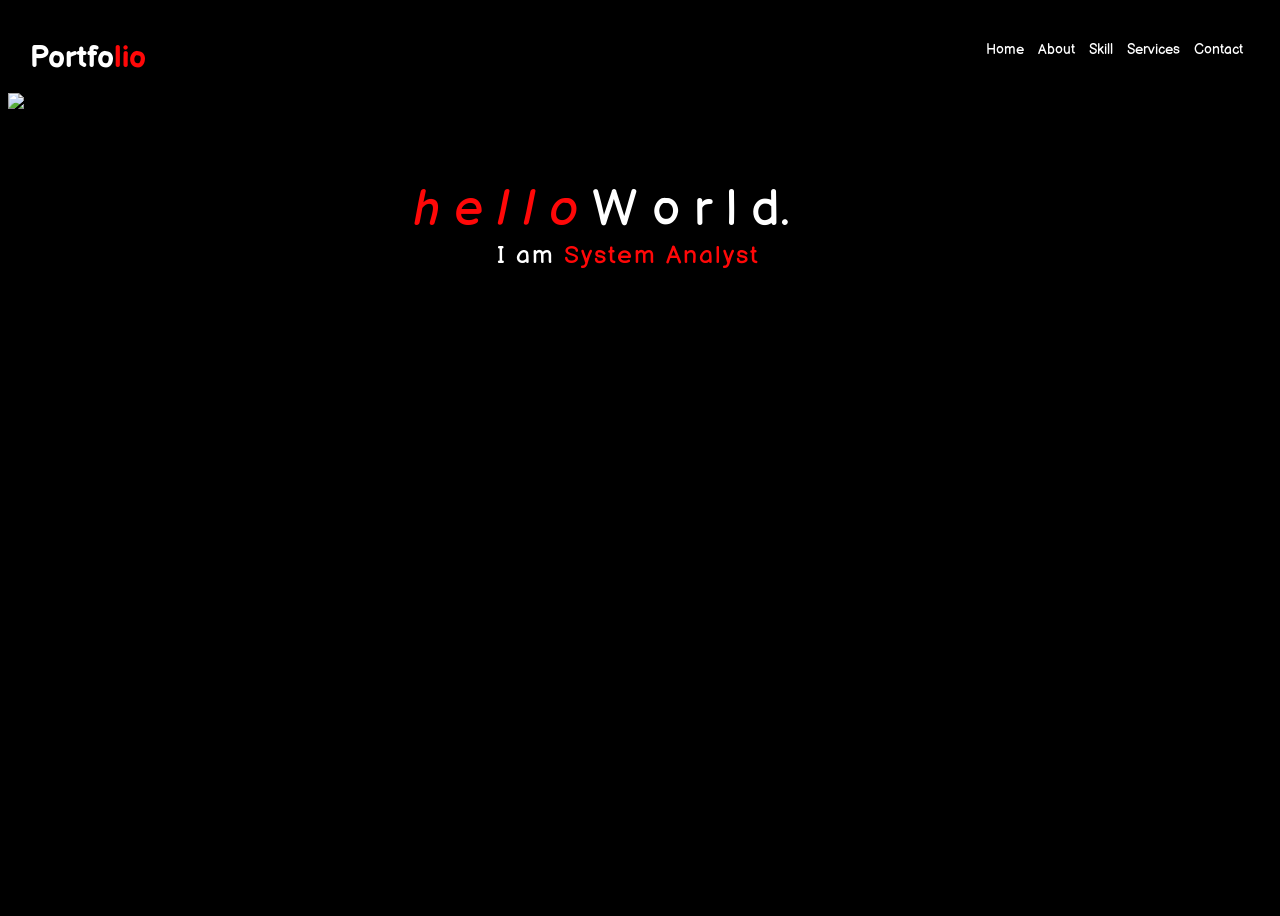
==== index.html @ ea4201d2 "Update portfolio homepage" ====
<!DOCTYPE html>
<html lang="en">
  <head>
    <meta charset="UTF-8" />
    <meta http-equiv="X-UA-Compatible" content="IE=edge" />
    <meta name="viewport" content="width=device-width, initial-scale=1.0" />
    <link rel="preconnect" href="https://fonts.googleapis.com" />
    <link rel="preconnect" href="https://fonts.gstatic.com" crossorigin />
    <link
      href="https://fonts.googleapis.com/css2?family=Balsamiq+Sans&display=swap"
      rel="stylesheet"
    />
    <link rel="preconnect" href="https://fonts.googleapis.com" />
    <link rel="preconnect" href="https://fonts.gstatic.com" crossorigin />
    <link
      href="https://fonts.googleapis.com/css2?family=Balsamiq+Sans&family=Poppins:wght@800&display=swap"
      rel="stylesheet"
    />
    <link rel="preconnect" href="https://fonts.googleapis.com" />
    <link rel="preconnect" href="https://fonts.gstatic.com" crossorigin />
    <link
      href="https://fonts.googleapis.com/css2?family=Balsamiq+Sans&family=Dosis:wght@600&family=Nunito:ital@1&display=swap"
      rel="stylesheet"
    />
    <title>MDWADUD</title>
    <link rel="stylesheet" href="style.css" />
  </head>

  <body>
    <img class="background" src="images/banner.jpg" alt="laptop" />
    
    <p class="hello">h e l l o <span class="world"> W o r l d<span id="loadingDots">.</span></span></p>
    
    <p class="role">
      <span>I am </span><span id="roleText">System Analyst</span>
    </p>
    
    <h1 class="portfolio">Portfo<span class="lio">lio</span></h1>
    <div class="options">
      <ul class="navi">
        <li class="lil">Contact</li>
        <li class="lil">Services</li>
        <li class="lil">Skill</li>
        <li class="lil">About</li>
        <li class="lil">Home</li>
      </ul>
    </div>

    <script src="script.js"></script>
  
  </body>
</html>
---- style.css ----
/* header text */

/* portfolio text */
.portfolio {
    color: rgb(255, 255, 255);
    top: 20px;
    position: absolute;
    left: 30px;
    font-size: 30px;
    font-family: "Balsamiq Sans", cursive;
}

/* lio text and span */
.lio {
    color: #ff0808;
    font-family: "Balsamiq Sans", cursive;
}

/* background */
body {
    background-color: rgb(0, 0, 0);
}

.background {
    position: relative;
    width: 100%;
    top: 85px;
    height: auto;
}

/* Navigation bar */
.options {
    color: white;
    text-align: center;
    position: fixed;
    top: 0;
    width: 97%;
}

.navi {
    overflow: hidden;
    list-style-type: none;
    position: relative;
    right: 0px;
    top: 20px;
}

.lil {
    color: white;
    text-align: center;
    padding: 5px 7px;
    float: right;
    display: block;
    font-size: 14px;
    font-family: "Balsamiq Sans", cursive;
}

/* Name tag */
.hello {
    position: absolute;
    top: 180px;
    left: 0;
    width: 100%;
    margin: 0;
    text-align: center;
    font-size: 50px;
    font-style: italic;
    color: #ff0808;
    font-family: "Balsamiq Sans", cursive;
    z-index: 2;

    animation: cloudReveal 3s ease-out 2;
}

.world {
    color: white;
    font-style: normal;
}

@keyframes cloudReveal {
    0% {
        opacity: 0;
        filter: blur(15px);
        transform: scale(1.1);
    }

    100% {
        opacity: 1;
        filter: blur(0);
        transform: scale(1);
    }
}

body {
    align-items: center;
    min-height: 100vh;
}
.role {
    position: absolute;
    top: 215px;
    left: 0;
    width: 100%;
    text-align: center;
    color: #ff0808;
    font-family: "Balsamiq Sans", cursive;
    font-size: 25px;
    letter-spacing: 2px;
    z-index: 2;
}

.role span:first-child {
    color: white;
}
#roleText {
    display: inline-block;
    width: 220px;
    text-align: left;
    white-space: nowrap;
}

#loadingDots {
    display: inline-block;
    width: 3ch;
    text-align: left;
}
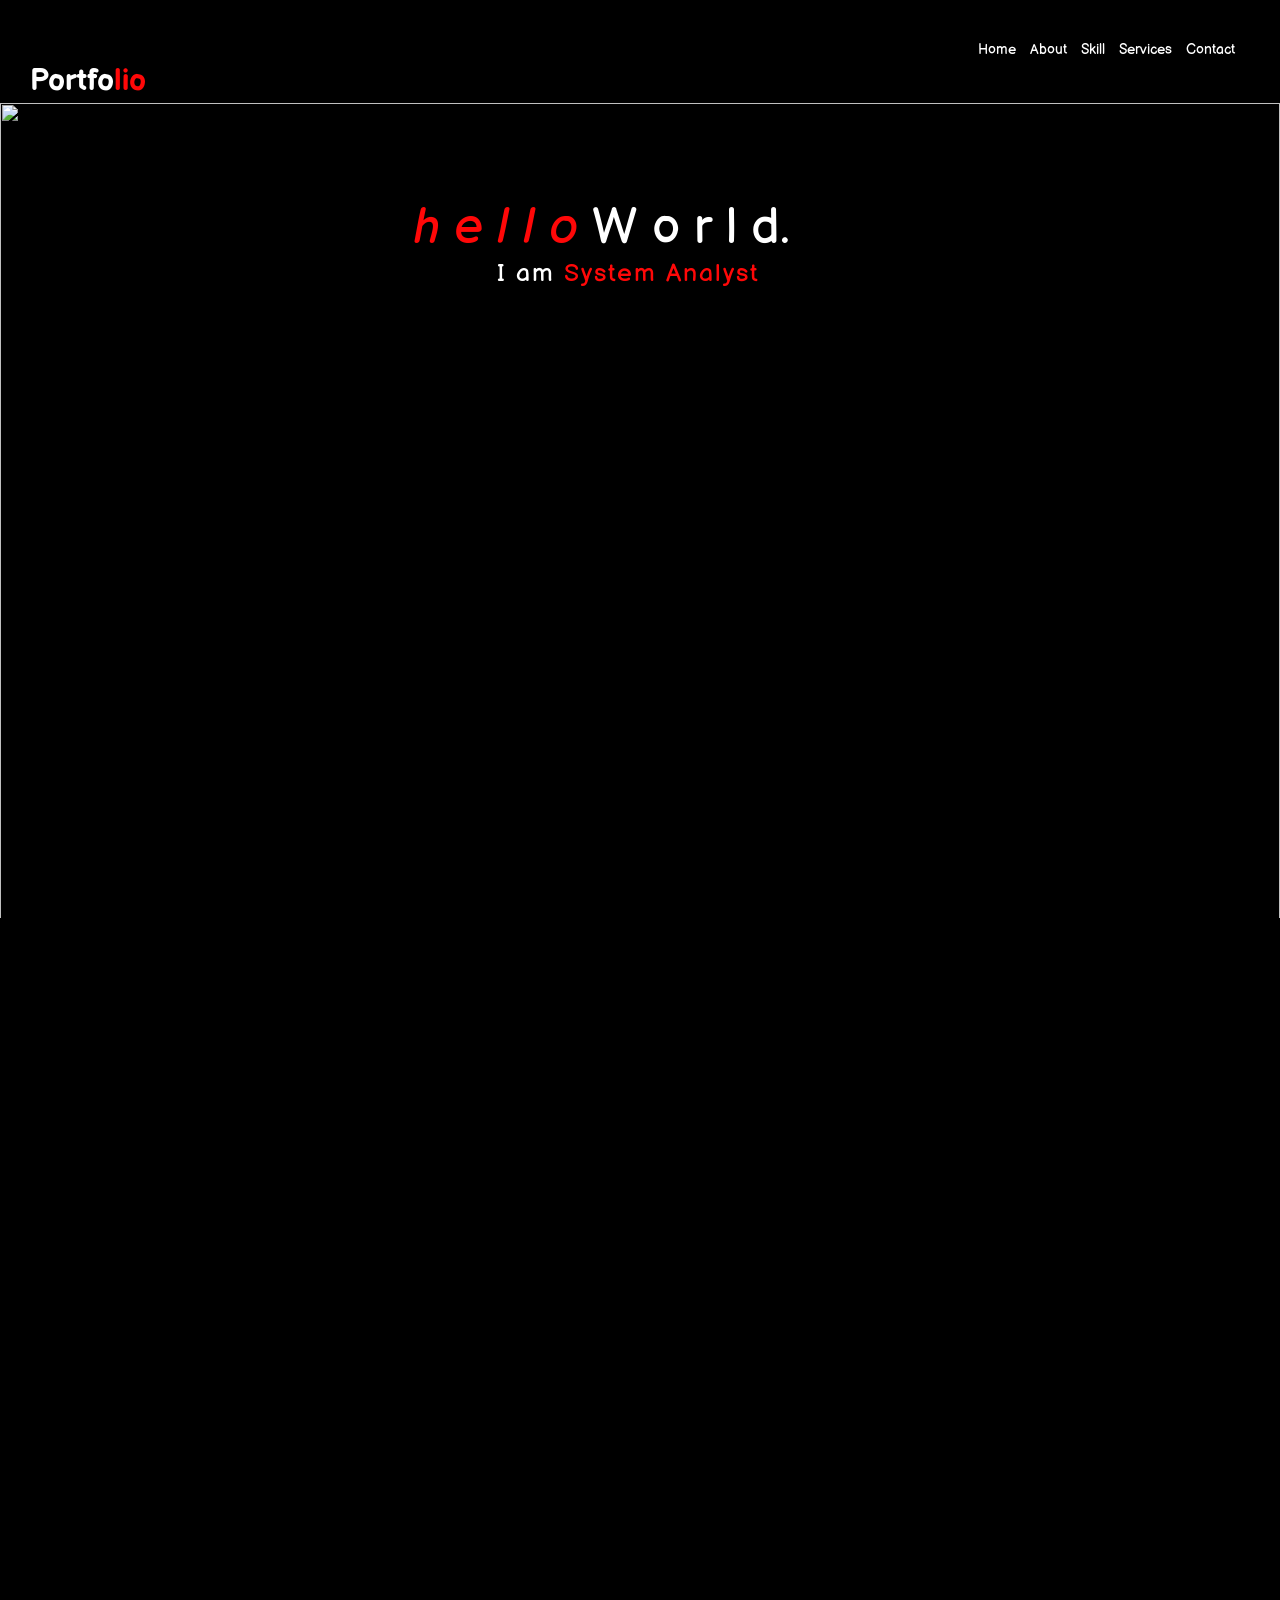
==== commit 5d6d3ebe: "Update portfolio pages and styling" ====
--- a/index.html
+++ b/index.html
@@ -1,52 +1,198 @@
+```html
 <!DOCTYPE html>
 <html lang="en">
   <head>
     <meta charset="UTF-8" />
     <meta http-equiv="X-UA-Compatible" content="IE=edge" />
     <meta name="viewport" content="width=device-width, initial-scale=1.0" />
+
     <link rel="preconnect" href="https://fonts.googleapis.com" />
     <link rel="preconnect" href="https://fonts.gstatic.com" crossorigin />
+
     <link
       href="https://fonts.googleapis.com/css2?family=Balsamiq+Sans&display=swap"
       rel="stylesheet"
     />
-    <link rel="preconnect" href="https://fonts.googleapis.com" />
-    <link rel="preconnect" href="https://fonts.gstatic.com" crossorigin />
+
     <link
       href="https://fonts.googleapis.com/css2?family=Balsamiq+Sans&family=Poppins:wght@800&display=swap"
       rel="stylesheet"
     />
-    <link rel="preconnect" href="https://fonts.googleapis.com" />
-    <link rel="preconnect" href="https://fonts.gstatic.com" crossorigin />
+
     <link
       href="https://fonts.googleapis.com/css2?family=Balsamiq+Sans&family=Dosis:wght@600&family=Nunito:ital@1&display=swap"
       rel="stylesheet"
     />
+
     <title>MDWADUD</title>
+
     <link rel="stylesheet" href="style.css" />
   </head>
 
   <body>
-    <img class="background" src="images/banner.jpg" alt="laptop" />
-    
-    <p class="hello">h e l l o <span class="world"> W o r l d<span id="loadingDots">.</span></span></p>
-    
-    <p class="role">
-      <span>I am </span><span id="roleText">System Analyst</span>
-    </p>
-    
-    <h1 class="portfolio">Portfo<span class="lio">lio</span></h1>
-    <div class="options">
-      <ul class="navi">
-        <li class="lil">Contact</li>
-        <li class="lil">Services</li>
-        <li class="lil">Skill</li>
-        <li class="lil">About</li>
-        <li class="lil">Home</li>
-      </ul>
-    </div>
+
+    <!-- ========================= -->
+    <!-- PAGE 1: HOME / HERO -->
+    <!-- ========================= -->
+
+    <section class="home-section">
+
+      <img
+        class="background"
+        src="images/banner.jpg"
+        alt="laptop"
+      />
+
+      <p class="hello">
+        h e l l o
+        <span class="world">
+          W o r l d<span id="loadingDots">.</span>
+        </span>
+      </p>
+
+      <p class="role">
+        <span>I am </span>
+        <span id="roleText">System Analyst</span>
+      </p>
+
+      <h1 class="portfolio">
+        Portfo<span class="lio">lio</span>
+      </h1>
+
+      <div class="options">
+
+        <button
+          class="menu-button"
+          onclick="toggleMenu()"
+        >
+          ☰
+        </button>
+
+        <ul class="navi" id="mobileMenu">
+          <li class="lil">Contact</li>
+          <li class="lil">Services</li>
+          <li class="lil">Skill</li>
+          <li class="lil">About</li>
+          <li class="lil">Home</li>
+        </ul>
+
+      </div>
+
+    </section>
+
+
+    <!-- ========================= -->
+    <!-- PAGE 2: SERVICES + CONTACT -->
+    <!-- ========================= -->
+
+    <section class="services-profile-section">
+
+      <!-- LEFT: SERVICES -->
+
+      <div class="services reveal">
+
+        <h2>Services</h2>
+
+        <div class="service-item">
+          <h3>System Analysis</h3>
+          <p>
+            System analysis, troubleshooting, and enterprise IT solutions.
+          </p>
+        </div>
+
+        <div class="service-item">
+          <h3>Software Development</h3>
+          <p>
+            Python, Java, C#, APIs, and web application development.
+          </p>
+        </div>
+
+        <div class="service-item">
+          <h3>IAM & Security</h3>
+          <p>
+            Identity, access management, authentication, and security solutions.
+          </p>
+        </div>
+
+        <div class="service-item">
+          <h3>Cloud & DevOps</h3>
+          <p>
+            AWS, Azure, Git, CI/CD, automation, and cloud technologies.
+          </p>
+        </div>
+
+      </div>
+
+
+      <!-- RIGHT: PHOTO + CONTACT -->
+
+      <div class="profile-container">
+
+        <div class="profile-image reveal">
+          <img
+            src="images/Shiplu-pic.jpg"
+            alt="Shiplu"
+          />
+        </div>
+
+        <div class="contact-card reveal">
+
+          <h2>Contact</h2>
+
+          <p>
+            <strong>Email</strong><br />
+            <a href="mailto:wadud.cuny@gmail.com">
+              wadud.cuny@gmail.com
+            </a>
+          </p>
+
+          <a
+            class="text-button"
+            href="sms:716-381-7421"
+          >
+            💬 Text Me
+          </a>
+
+          <p>
+            <strong>Work Authorization</strong><br />
+            U.S. Citizen
+          </p>
+
+          <p>
+            <strong>Location</strong><br />
+            Buffalo, NY
+          </p>
+
+          <div class="social-links">
+
+            <a
+              href="https://www.linkedin.com/in/mdwadud"
+              target="_blank"
+              rel="noopener noreferrer"
+            >
+              LinkedIn
+            </a>
+
+            <a
+              href="https://github.com/mdwadud"
+              target="_blank"
+              rel="noopener noreferrer"
+            >
+              GitHub
+            </a>
+
+          </div>
+
+        </div>
+
+      </div>
+
+    </section>
+
+
+    <!-- JavaScript -->
 
     <script src="script.js"></script>
-  
+
   </body>
 </html>
--- a/style.css
+++ b/style.css
@@ -1,6 +1,24 @@
-/* header text */
-
-/* portfolio text */
+
+html {
+    scroll-behavior: smooth;
+}
+
+
+/* =========================
+   GENERAL
+========================= */
+
+body {
+    background-color: rgb(0, 0, 0);
+    min-height: 100vh;
+    margin: 0;
+}
+
+
+/* =========================
+   PORTFOLIO TEXT
+========================= */
+
 .portfolio {
     color: rgb(255, 255, 255);
     top: 20px;
@@ -10,16 +28,15 @@
     font-family: "Balsamiq Sans", cursive;
 }
 
-/* lio text and span */
 .lio {
     color: #ff0808;
     font-family: "Balsamiq Sans", cursive;
 }
 
-/* background */
-body {
-    background-color: rgb(0, 0, 0);
-}
+
+/* =========================
+   BACKGROUND
+========================= */
 
 .background {
     position: relative;
@@ -28,20 +45,25 @@
     height: auto;
 }
 
-/* Navigation bar */
+
+/* =========================
+   NAVIGATION BAR
+========================= */
+
 .options {
     color: white;
     text-align: center;
     position: fixed;
     top: 0;
     width: 97%;
+    z-index: 10;
 }
 
 .navi {
     overflow: hidden;
     list-style-type: none;
     position: relative;
-    right: 0px;
+    right: 0;
     top: 20px;
 }
 
@@ -55,7 +77,11 @@
     font-family: "Balsamiq Sans", cursive;
 }
 
-/* Name tag */
+
+/* =========================
+   HELLO WORLD
+========================= */
+
 .hello {
     position: absolute;
     top: 180px;
@@ -77,7 +103,11 @@
     font-style: normal;
 }
 
+
+/* Hello World Animation */
+
 @keyframes cloudReveal {
+
     0% {
         opacity: 0;
         filter: blur(15px);
@@ -91,35 +121,789 @@
     }
 }
 
-body {
-    align-items: center;
-    min-height: 100vh;
-}
+
+/* =========================
+   ROLE
+========================= */
+
 .role {
     position: absolute;
     top: 215px;
     left: 0;
     width: 100%;
     text-align: center;
+
     color: #ff0808;
+
     font-family: "Balsamiq Sans", cursive;
+
     font-size: 25px;
+
     letter-spacing: 2px;
+
     z-index: 2;
 }
 
 .role span:first-child {
     color: white;
 }
+
+
+/* Keep role text from moving */
+
 #roleText {
     display: inline-block;
+
     width: 220px;
+
     text-align: left;
+
     white-space: nowrap;
 }
+
+
+/* Loading dots */
 
 #loadingDots {
     display: inline-block;
+
     width: 3ch;
+
     text-align: left;
-}+}
+
+
+/* =========================
+   HAMBURGER BUTTON
+========================= */
+
+.menu-button {
+    display: none;
+}
+
+
+/* =========================
+   SERVICES + PROFILE
+========================= */
+
+/* =========================
+   PAGE 1
+========================= */
+
+.home-section {
+    min-height: 100vh;
+    position: relative;
+    overflow: hidden;
+}
+
+
+/* =========================
+   PAGE 2
+========================= */
+
+.services-profile-section {
+    min-height: 100vh;
+    padding: 100px 8% 60px;
+    display: flex;
+    align-items: center;
+    justify-content: space-between;
+    gap: 50px;
+    background-color: #000;
+    box-sizing: border-box;
+}
+
+
+/* =========================
+   SERVICES - LEFT SIDE
+========================= */
+
+.services {
+
+    width: 42%;
+
+    color: white;
+
+    font-family: "Balsamiq Sans", sans-serif;
+}
+
+.services h2 {
+
+    color: #ff0808;
+
+    font-size: 25px;
+
+    font-weight: normal;
+
+    margin: 0 0 18px 0;
+}
+
+
+.service-item {
+
+    margin-bottom: 14px;
+}
+
+
+.service-item h3 {
+
+    color: white;
+
+    font-size: 16px;
+
+    font-weight: normal;
+
+    margin: 0 0 3px 0;
+}
+
+
+.service-item p {
+
+    color: #cfcfcf;
+
+    font-size: 12px;
+
+    line-height: 1.35;
+
+    margin: 0;
+}
+
+
+/* =========================
+   RIGHT SIDE
+========================= */
+
+.profile-container {
+
+    width: 48%;
+
+    display: flex;
+
+    align-items: center;
+
+    justify-content: flex-start;
+
+    gap: 25px;
+}
+
+
+/* =========================
+   PROFILE PICTURE
+========================= */
+
+.profile-image {
+
+    width: 130px;
+
+    flex-shrink: 0;
+}
+
+
+.profile-image img {
+
+    width: 130px;
+
+    height: 165px;
+
+    object-fit: cover;
+
+    border-radius: 10px;
+
+    display: block;
+}
+
+
+/* =========================
+   CONTACT CARD
+========================= */
+
+.contact-card {
+
+    color: white;
+
+    font-family: "Balsamiq Sans", sans-serif;
+
+    min-width: 0;
+}
+
+
+.contact-card h2 {
+
+    color: white;
+
+    font-size: 23px;
+
+    font-weight: normal;
+
+    margin: 0 0 14px 0;
+}
+
+
+.contact-card p {
+
+    font-size: 12px;
+
+    line-height: 1.25;
+
+    margin: 0 0 10px 0;
+}
+
+
+.contact-card strong {
+
+    color: #ff0808;
+
+    font-weight: normal;
+}
+
+
+.contact-card a {
+
+    color: white;
+
+    text-decoration: none;
+}
+
+
+.contact-card a:hover {
+
+    color: #ff0808;
+}
+
+
+/* =========================
+   TEXT BUTTON
+========================= */
+
+.text-button {
+
+    display: inline-block;
+
+    padding: 6px 14px;
+
+    margin: 0 0 10px 0;
+
+    border: 1px solid #ff0808;
+
+    border-radius: 20px;
+
+    color: white !important;
+
+    font-size: 12px;
+
+    transition:
+        background-color 0.4s ease,
+        transform 0.4s ease;
+}
+
+
+.text-button:hover {
+
+    background-color: #ff0808;
+
+    transform: translateY(-1px);
+}
+
+
+/* =========================
+   LINKEDIN / GITHUB
+========================= */
+
+.social-links {
+
+    display: flex;
+
+    gap: 16px;
+
+    margin-top: 4px;
+}
+
+
+.social-links a {
+
+    font-size: 12px;
+
+    color: white;
+
+    text-decoration: none;
+}
+
+
+.social-links a:hover {
+
+    color: #ff0808;
+}
+
+
+/* =========================
+   SMOOTH SCROLL REVEAL
+========================= */
+
+.reveal {
+
+    opacity: 0;
+
+    transform: translateY(25px);
+
+    transition:
+        opacity 1.5s ease,
+        transform 1.5s ease;
+
+    will-change: opacity, transform;
+}
+
+
+.reveal.visible {
+
+    opacity: 1;
+
+    transform: translateY(0);
+}
+
+
+/* =========================
+   MOBILE
+========================= */
+
+@media (max-width: 600px) {
+
+
+    /* Background */
+
+    .background {
+
+        position: relative;
+
+        top: 70px;
+
+        width: 100%;
+
+        height: auto;
+
+        display: block;
+    }
+
+
+    /* Hello World */
+
+    .hello {
+
+        top: 70px;
+
+        font-size: 20px;
+
+        margin: 0;
+
+        line-height: 1;
+    }
+
+
+    /* Role */
+
+    .role {
+
+        top: 110px;
+
+        font-size: 15px;
+
+        margin: 0;
+
+        line-height: 1;
+    }
+
+
+    #roleText {
+
+        width: 170px;
+
+        white-space: nowrap;
+    }
+
+
+    /* Portfolio */
+
+    .portfolio {
+
+        top: 10px;
+
+        left: 15px;
+
+        font-size: 24px;
+    }
+
+
+    /* Navigation */
+
+    .options {
+
+        width: 100%;
+
+        top: 5px;
+    }
+
+
+    /* Hamburger */
+
+    .menu-button {
+
+        display: block;
+
+        position: absolute;
+
+        right: 15px;
+
+        top: 15px;
+
+        background: none;
+
+        border: none;
+
+        color: white;
+
+        font-size: 28px;
+
+        cursor: pointer;
+    }
+
+
+    /* Mobile Menu */
+
+    .navi {
+
+        display: block;
+
+        position: absolute;
+
+        right: 10px;
+
+        top: 50px;
+
+        width: 140px;
+
+        padding: 10px;
+
+        margin: 0;
+
+        background-color: rgba(0, 0, 0, 0.9);
+
+        opacity: 0;
+
+        visibility: hidden;
+
+        transform:
+            translateY(-20px)
+            scale(0.95);
+
+        transition:
+            opacity 2s ease,
+            transform 2s ease,
+            visibility 2s;
+    }
+
+
+    .navi.show {
+
+        opacity: 1;
+
+        visibility: visible;
+
+        transform:
+            translateY(0)
+            scale(1);
+    }
+
+
+    /* Menu Items */
+
+    .lil {
+
+        float: none;
+
+        display: block;
+
+        text-align: right;
+
+        padding: 10px;
+
+        font-size: 14px;
+    }
+
+
+    /* =========================
+       SERVICES + PROFILE
+    ========================= */
+
+.services-profile-section {
+    min-height: 100vh;
+    flex-direction: column;
+    padding: 80px 25px 50px;
+    gap: 45px;
+    box-sizing: border-box;
+}
+
+
+    /* Services */
+
+    .services {
+
+        width: 100%;
+
+        text-align: center;
+    }
+
+
+    .services h2 {
+
+        font-size: 23px;
+    }
+
+
+    .service-item h3 {
+
+        font-size: 15px;
+    }
+
+
+    .service-item p {
+
+        font-size: 12px;
+    }
+
+
+    /* Profile */
+
+    .profile-container {
+
+        width: 100%;
+
+        flex-direction: row;
+
+        justify-content: center;
+
+        gap: 18px;
+    }
+
+
+    /* Picture */
+
+    .profile-image {
+
+        width: 105px;
+    }
+
+
+    .profile-image img {
+
+        width: 105px;
+
+        height: 135px;
+    }
+
+
+    /* Contact */
+
+    .contact-card {
+
+        width: auto;
+
+        min-width: 0;
+
+        text-align: left;
+    }
+
+
+    .contact-card h2 {
+
+        font-size: 20px;
+    }
+
+
+    .contact-card p {
+
+        font-size: 11px;
+    }
+
+
+    .text-button {
+
+        font-size: 11px;
+
+        padding: 5px 12px;
+    }
+
+
+    /* Social */
+
+    .social-links {
+
+        gap: 12px;
+
+        justify-content: flex-start;
+    }
+
+
+    .social-links a {
+
+        font-size: 11px;
+    }
+}
+
+
+/* =========================
+   IPAD / TABLET
+========================= */
+
+@media (min-width: 601px) and (max-width: 1024px) {
+
+
+    /* Portfolio */
+
+    .portfolio {
+
+        top: 18px;
+
+        left: 25px;
+
+        font-size: 28px;
+    }
+
+
+    /* Navigation */
+
+    .options {
+
+        width: 96%;
+
+        top: 5px;
+    }
+
+
+    .navi {
+
+        top: 15px;
+    }
+
+
+    .lil {
+
+        font-size: 14px;
+
+        padding: 6px 8px;
+    }
+
+
+    /* Hello World */
+
+    .hello {
+
+        top: 140px;
+
+        font-size: 40px;
+
+        margin: 0;
+
+        line-height: 1;
+    }
+
+
+    /* Role */
+
+    .role {
+
+        top: 190px;
+
+        font-size: 21px;
+
+        margin: 0;
+
+        line-height: 1;
+    }
+
+
+    #roleText {
+
+        width: 190px;
+
+        white-space: nowrap;
+    }
+
+
+    /* Background */
+
+    .background {
+
+        top: 75px;
+
+        width: 100%;
+
+        height: auto;
+    }
+
+
+    /* Services + Profile */
+
+    .services-profile-section {
+    min-height: 100vh;
+    padding: 90px 6% 60px;
+    gap: 35px;
+    box-sizing: border-box;
+    
+    }
+
+
+    /* Services */
+
+    .services {
+
+        width: 43%;
+    }
+
+
+    .services h2 {
+
+        font-size: 24px;
+    }
+
+
+    /* Profile */
+
+    .profile-container {
+
+        width: 52%;
+
+        gap: 20px;
+    }
+
+
+    .profile-image {
+
+        width: 120px;
+    }
+
+
+    .profile-image img {
+
+        width: 120px;
+
+        height: 155px;
+    }
+
+
+    /* Contact */
+
+    .contact-card {
+
+        min-width: 200px;
+    }
+
+
+    .contact-card h2 {
+
+        font-size: 22px;
+    }
+
+
+    .contact-card p {
+
+        font-size: 13px;
+    }
+}
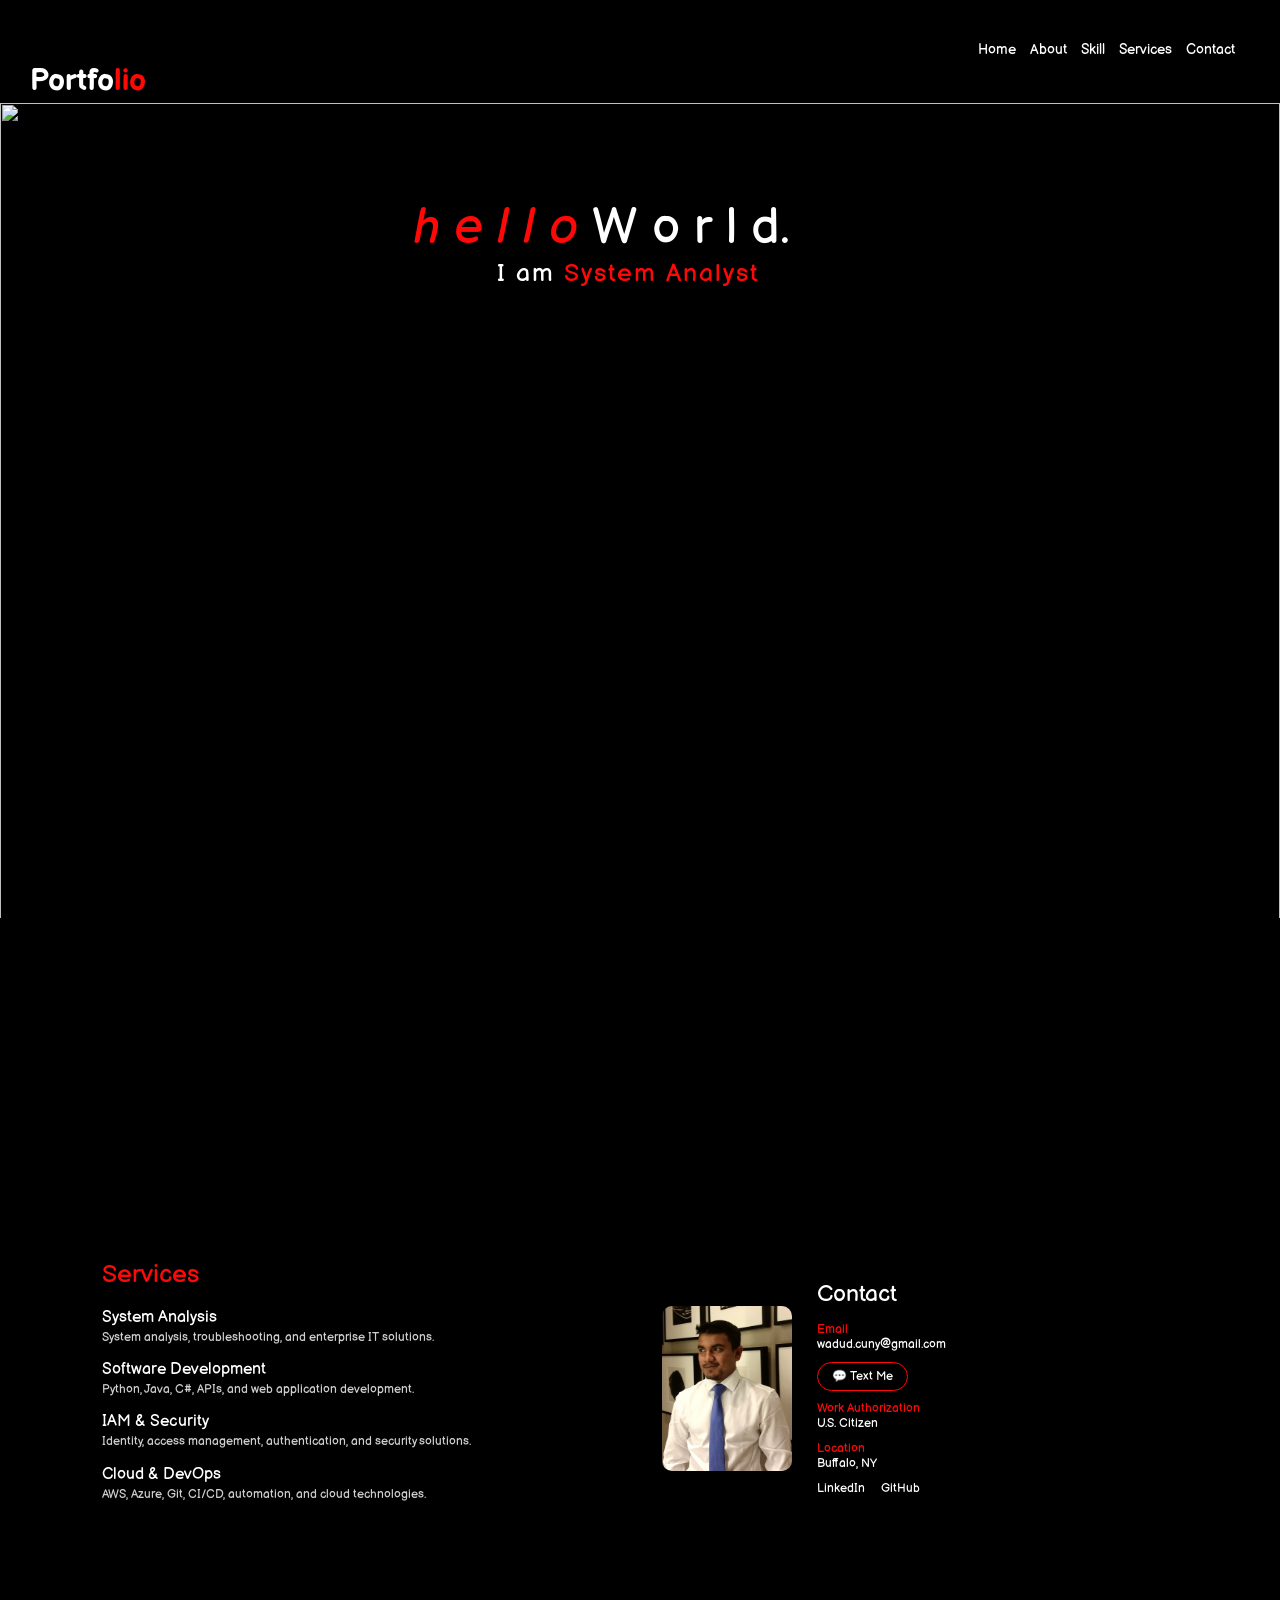
==== commit 92c6892c: "Add Services and Contact navigation" ====
--- a/index.html
+++ b/index.html
@@ -35,7 +35,7 @@
     <!-- PAGE 1: HOME / HERO -->
     <!-- ========================= -->
 
-    <section class="home-section">
+    <section class="home-section" id="home">
 
       <img
         class="background"
@@ -68,13 +68,13 @@
           ☰
         </button>
 
-        <ul class="navi" id="mobileMenu">
-          <li class="lil">Contact</li>
-          <li class="lil">Services</li>
-          <li class="lil">Skill</li>
-          <li class="lil">About</li>
-          <li class="lil">Home</li>
-        </ul>
+  <ul class="navi" id="mobileMenu">
+    <li class="lil"><a href="#contact">Contact</a></li>
+    <li class="lil"><a href="#services">Services</a></li>
+    <li class="lil">Skill</li>
+    <li class="lil">About</li>
+    <li class="lil"><a href="#home">Home</a></li>
+</ul>
 
       </div>
 
@@ -85,14 +85,13 @@
     <!-- PAGE 2: SERVICES + CONTACT -->
     <!-- ========================= -->
 
-    <section class="services-profile-section">
+    <section class="services-profile-section" id="services">
 
       <!-- LEFT: SERVICES -->
 
       <div class="services reveal">
 
         <h2>Services</h2>
-
         <div class="service-item">
           <h3>System Analysis</h3>
           <p>
@@ -135,7 +134,7 @@
           />
         </div>
 
-        <div class="contact-card reveal">
+        <div class="contact-card reveal" id="contact">
 
           <h2>Contact</h2>
 
--- a/style.css
+++ b/style.css
@@ -2,8 +2,6 @@
 html {
     scroll-behavior: smooth;
 }
-
-
 /* =========================
    GENERAL
 ========================= */
@@ -13,8 +11,6 @@
     min-height: 100vh;
     margin: 0;
 }
-
-
 /* =========================
    PORTFOLIO TEXT
 ========================= */
@@ -27,24 +23,19 @@
     font-size: 30px;
     font-family: "Balsamiq Sans", cursive;
 }
-
 .lio {
     color: #ff0808;
     font-family: "Balsamiq Sans", cursive;
 }
-
-
 /* =========================
    BACKGROUND
 ========================= */
-
 .background {
     position: relative;
     width: 100%;
     top: 85px;
     height: auto;
 }
-
 
 /* =========================
    NAVIGATION BAR
@@ -66,7 +57,6 @@
     right: 0;
     top: 20px;
 }
-
 .lil {
     color: white;
     text-align: center;
@@ -76,12 +66,9 @@
     font-size: 14px;
     font-family: "Balsamiq Sans", cursive;
 }
-
-
 /* =========================
    HELLO WORLD
 ========================= */
-
 .hello {
     position: absolute;
     top: 180px;
@@ -97,15 +84,11 @@
 
     animation: cloudReveal 3s ease-out 2;
 }
-
 .world {
     color: white;
     font-style: normal;
 }
-
-
 /* Hello World Animation */
-
 @keyframes cloudReveal {
 
     0% {
@@ -120,12 +103,9 @@
         transform: scale(1);
     }
 }
-
-
 /* =========================
    ROLE
 ========================= */
-
 .role {
     position: absolute;
     top: 215px;
@@ -143,14 +123,10 @@
 
     z-index: 2;
 }
-
 .role span:first-child {
     color: white;
 }
-
-
 /* Keep role text from moving */
-
 #roleText {
     display: inline-block;
 
@@ -160,10 +136,7 @@
 
     white-space: nowrap;
 }
-
-
 /* Loading dots */
-
 #loadingDots {
     display: inline-block;
 
@@ -171,36 +144,26 @@
 
     text-align: left;
 }
-
-
 /* =========================
    HAMBURGER BUTTON
 ========================= */
-
 .menu-button {
     display: none;
 }
-
-
 /* =========================
    SERVICES + PROFILE
 ========================= */
-
 /* =========================
    PAGE 1
 ========================= */
-
 .home-section {
     min-height: 100vh;
     position: relative;
     overflow: hidden;
 }
-
-
 /* =========================
    PAGE 2
 ========================= */
-
 .services-profile-section {
     min-height: 100vh;
     padding: 100px 8% 60px;
@@ -211,12 +174,9 @@
     background-color: #000;
     box-sizing: border-box;
 }
-
-
 /* =========================
    SERVICES - LEFT SIDE
 ========================= */
-
 .services {
 
     width: 42%;
@@ -225,7 +185,6 @@
 
     font-family: "Balsamiq Sans", sans-serif;
 }
-
 .services h2 {
 
     color: #ff0808;
@@ -236,14 +195,10 @@
 
     margin: 0 0 18px 0;
 }
-
-
 .service-item {
 
     margin-bottom: 14px;
 }
-
-
 .service-item h3 {
 
     color: white;
@@ -254,8 +209,6 @@
 
     margin: 0 0 3px 0;
 }
-
-
 .service-item p {
 
     color: #cfcfcf;
@@ -266,12 +219,9 @@
 
     margin: 0;
 }
-
-
 /* =========================
    RIGHT SIDE
 ========================= */
-
 .profile-container {
 
     width: 48%;
@@ -284,20 +234,15 @@
 
     gap: 25px;
 }
-
-
 /* =========================
    PROFILE PICTURE
 ========================= */
-
 .profile-image {
 
     width: 130px;
 
     flex-shrink: 0;
 }
-
-
 .profile-image img {
 
     width: 130px;
@@ -310,12 +255,9 @@
 
     display: block;
 }
-
-
 /* =========================
    CONTACT CARD
 ========================= */
-
 .contact-card {
 
     color: white;
@@ -324,8 +266,6 @@
 
     min-width: 0;
 }
-
-
 .contact-card h2 {
 
     color: white;
@@ -336,8 +276,6 @@
 
     margin: 0 0 14px 0;
 }
-
-
 .contact-card p {
 
     font-size: 12px;
@@ -346,34 +284,31 @@
 
     margin: 0 0 10px 0;
 }
-
-
 .contact-card strong {
 
     color: #ff0808;
 
     font-weight: normal;
 }
-
-
 .contact-card a {
 
     color: white;
-
     text-decoration: none;
 }
-
-
+.navi .lil a {
+    color: white;
+    text-decoration: none;
+}
+.navi .lil a:hover {
+    color: #ff0808;
+}
 .contact-card a:hover {
 
     color: #ff0808;
 }
-
-
 /* =========================
    TEXT BUTTON
 ========================= */
-
 .text-button {
 
     display: inline-block;
@@ -394,20 +329,15 @@
         background-color 0.4s ease,
         transform 0.4s ease;
 }
-
-
 .text-button:hover {
 
     background-color: #ff0808;
 
     transform: translateY(-1px);
 }
-
-
 /* =========================
    LINKEDIN / GITHUB
 ========================= */
-
 .social-links {
 
     display: flex;
@@ -416,8 +346,6 @@
 
     margin-top: 4px;
 }
-
-
 .social-links a {
 
     font-size: 12px;
@@ -426,18 +354,13 @@
 
     text-decoration: none;
 }
-
-
 .social-links a:hover {
 
     color: #ff0808;
 }
-
-
 /* =========================
    SMOOTH SCROLL REVEAL
 ========================= */
-
 .reveal {
 
     opacity: 0;
@@ -450,20 +373,15 @@
 
     will-change: opacity, transform;
 }
-
-
 .reveal.visible {
 
     opacity: 1;
 
     transform: translateY(0);
 }
-
-
 /* =========================
    MOBILE
 ========================= */
-
 @media (max-width: 600px) {
 
 
@@ -746,12 +664,9 @@
         font-size: 11px;
     }
 }
-
-
 /* =========================
    IPAD / TABLET
 ========================= */
-
 @media (min-width: 601px) and (max-width: 1024px) {
 
 
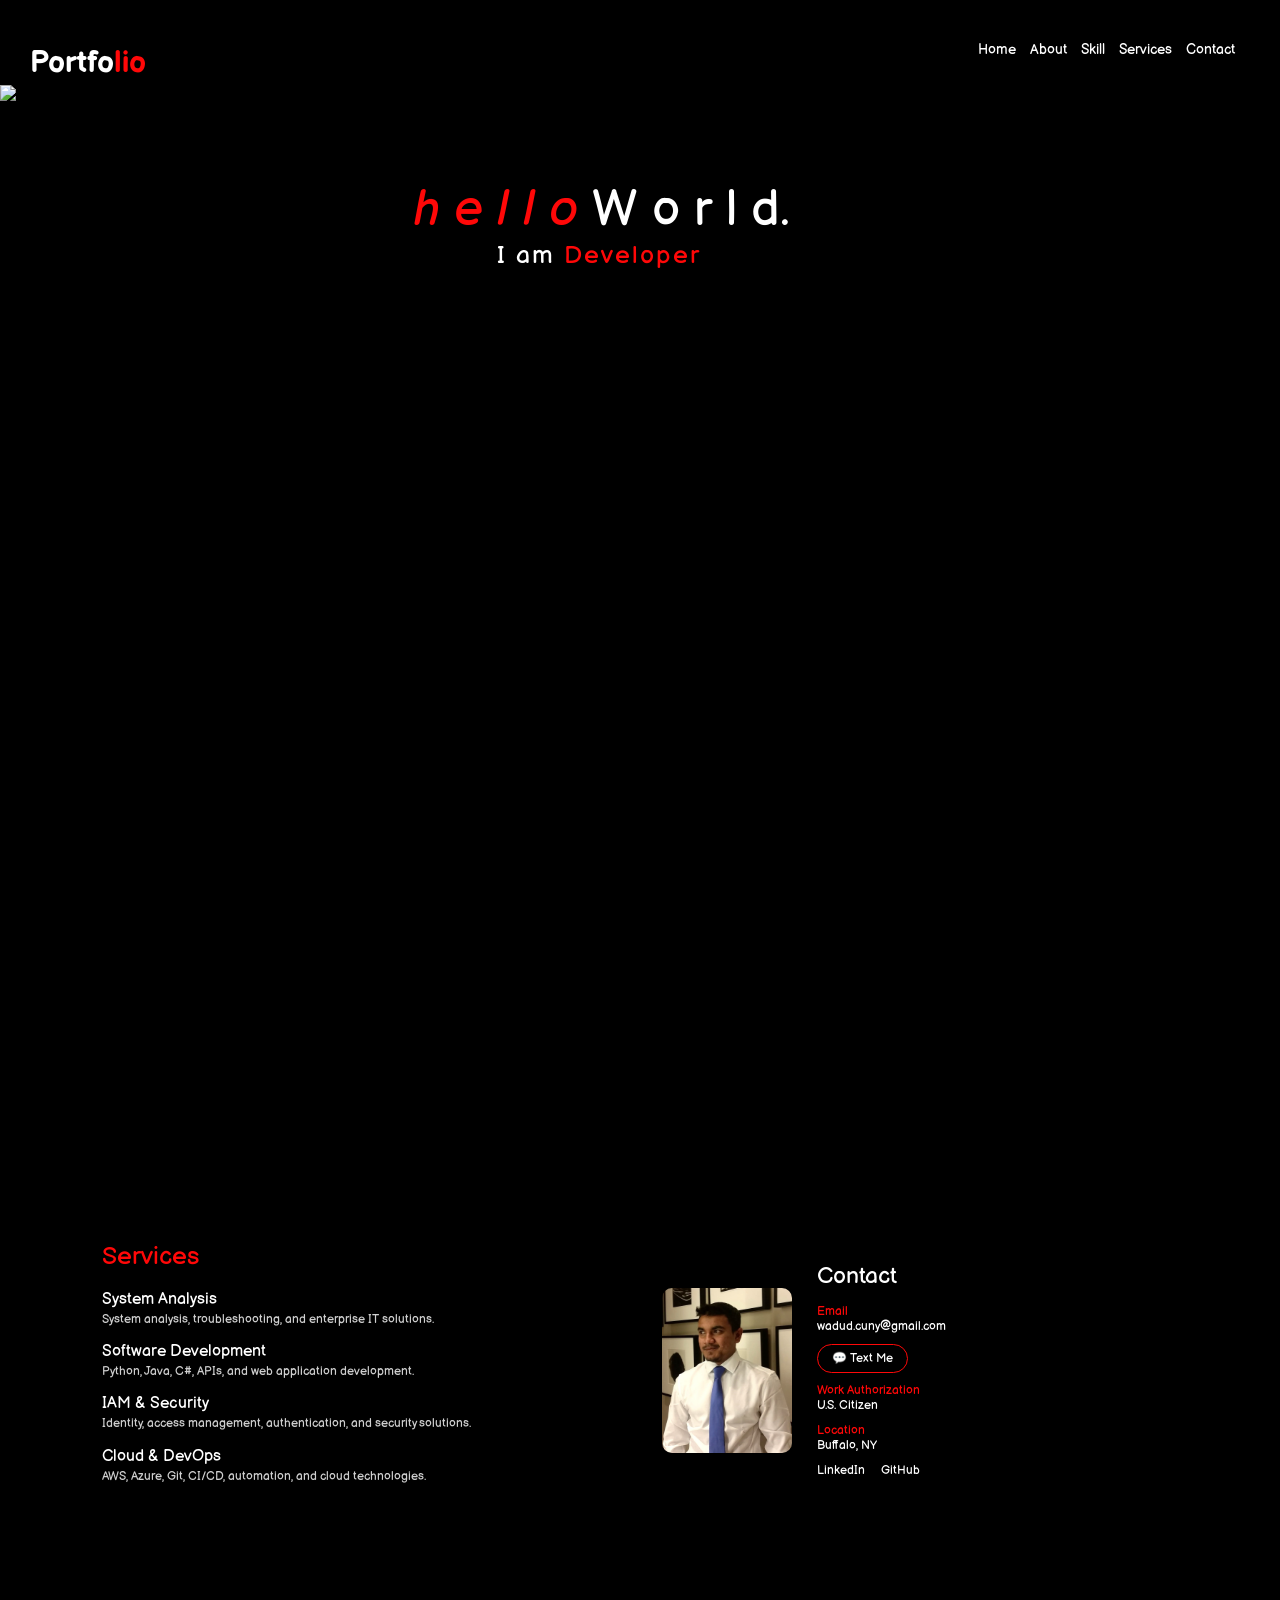
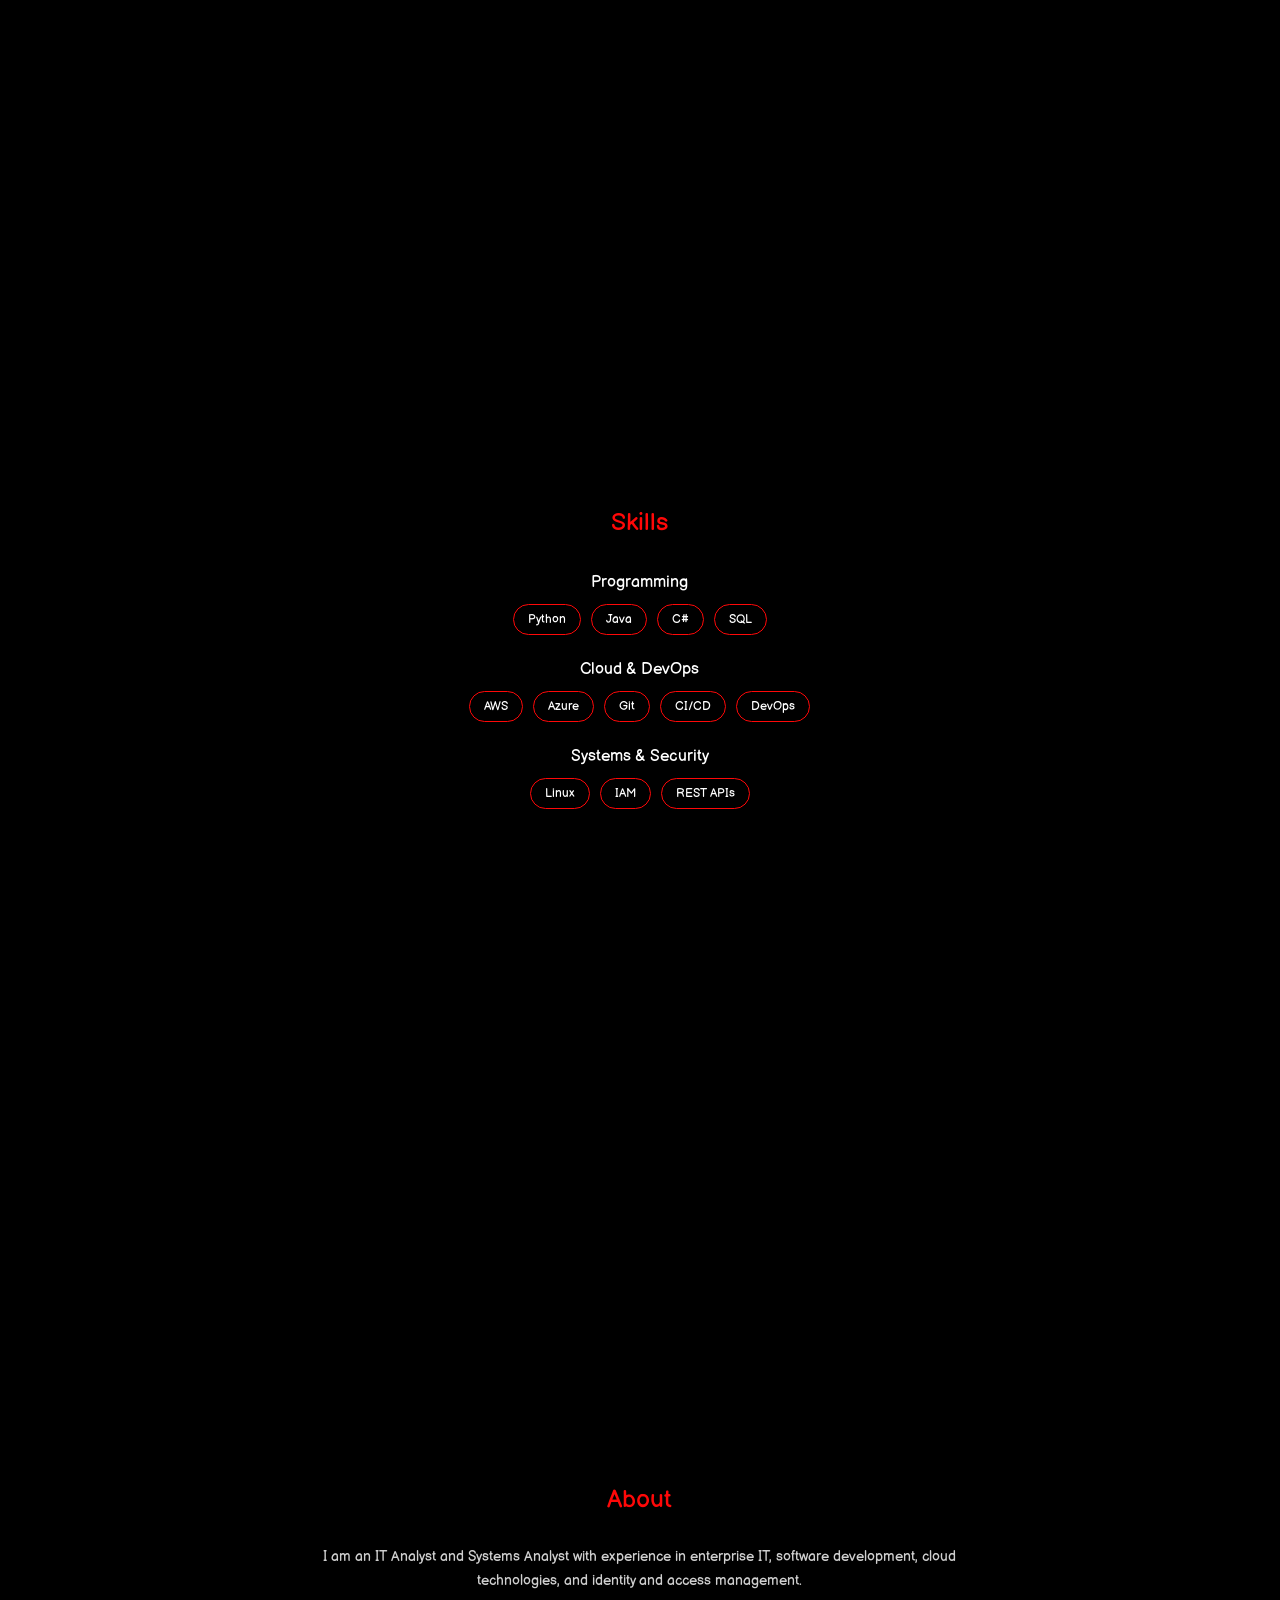
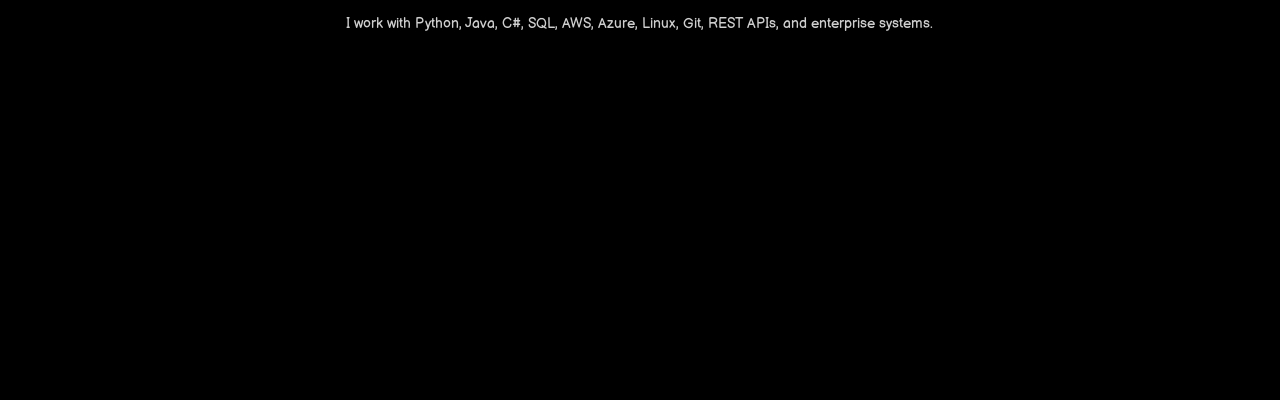
==== commit e6a9c2e1: "Add accessibility focus and reduced motion styles" ====
--- a/index.html
+++ b/index.html
@@ -1,13 +1,24 @@
-```html
 <!DOCTYPE html>
 <html lang="en">
   <head>
+
     <meta charset="UTF-8" />
     <meta http-equiv="X-UA-Compatible" content="IE=edge" />
-    <meta name="viewport" content="width=device-width, initial-scale=1.0" />
+    <meta
+      name="viewport"
+      content="width=device-width, initial-scale=1.0"
+    />
+
+    <!-- =========================
+         GOOGLE FONTS
+    ========================= -->
 
     <link rel="preconnect" href="https://fonts.googleapis.com" />
-    <link rel="preconnect" href="https://fonts.gstatic.com" crossorigin />
+    <link
+      rel="preconnect"
+      href="https://fonts.gstatic.com"
+      crossorigin
+    />
 
     <link
       href="https://fonts.googleapis.com/css2?family=Balsamiq+Sans&display=swap"
@@ -24,18 +35,30 @@
       rel="stylesheet"
     />
 
+    <!-- =========================
+         WEBSITE TITLE
+    ========================= -->
+
     <title>MDWADUD</title>
 
+    <!-- =========================
+         CSS
+    ========================= -->
+
     <link rel="stylesheet" href="style.css" />
+
   </head>
 
+
   <body>
 
-    <!-- ========================= -->
-    <!-- PAGE 1: HOME / HERO -->
-    <!-- ========================= -->
+    <!-- =====================================================
+         PAGE 1: HOME / HERO
+    ====================================================== -->
 
     <section class="home-section" id="home">
+
+      <!-- Background Image -->
 
       <img
         class="background"
@@ -43,23 +66,51 @@
         alt="laptop"
       />
 
+
+      <!-- Hello World -->
+
       <p class="hello">
+
         h e l l o
+
         <span class="world">
+
           W o r l d<span id="loadingDots">.</span>
+
         </span>
+
       </p>
 
+
+      <!-- Professional Role -->
+
       <p class="role">
+
         <span>I am </span>
-        <span id="roleText">System Analyst</span>
+
+        <span id="roleText">
+          System Analyst
+        </span>
+
       </p>
 
+
+      <!-- Portfolio Title -->
+
       <h1 class="portfolio">
+
         Portfo<span class="lio">lio</span>
+
       </h1>
 
+
+      <!-- =========================
+           NAVIGATION
+      ========================= -->
+
       <div class="options">
+
+        <!-- Mobile Menu Button -->
 
         <button
           class="menu-button"
@@ -68,82 +119,159 @@
           ☰
         </button>
 
-  <ul class="navi" id="mobileMenu">
-    <li class="lil"><a href="#contact">Contact</a></li>
-    <li class="lil"><a href="#services">Services</a></li>
-    <li class="lil">Skill</li>
-    <li class="lil">About</li>
-    <li class="lil"><a href="#home">Home</a></li>
-</ul>
+
+        <!-- Navigation Menu -->
+
+        <ul class="navi" id="mobileMenu">
+
+          <li class="lil">
+            <a href="#contact">Contact</a>
+          </li>
+
+          <li class="lil">
+            <a href="#services">Services</a>
+          </li>
+
+          <li class="lil">
+            <a href="#skill">Skill</a>
+          </li>
+
+          <li class="lil">
+            <a href="#about">About</a>
+          </li>
+
+          <li class="lil">
+            <a href="#home">Home</a>
+          </li>
+
+        </ul>
 
       </div>
 
     </section>
 
 
-    <!-- ========================= -->
-    <!-- PAGE 2: SERVICES + CONTACT -->
-    <!-- ========================= -->
-
-    <section class="services-profile-section" id="services">
-
-      <!-- LEFT: SERVICES -->
+
+    <!-- =====================================================
+         PAGE 2: SERVICES + CONTACT
+    ====================================================== -->
+
+    <section
+      class="services-profile-section"
+      id="services"
+    >
+
+      <!-- =========================
+           LEFT: SERVICES
+      ========================= -->
 
       <div class="services reveal">
 
         <h2>Services</h2>
+
+
+        <!-- Service 1 -->
+
         <div class="service-item">
+
           <h3>System Analysis</h3>
-          <p>
-            System analysis, troubleshooting, and enterprise IT solutions.
-          </p>
-        </div>
+
+          <p>
+            System analysis, troubleshooting, and enterprise
+            IT solutions.
+          </p>
+
+        </div>
+
+
+        <!-- Service 2 -->
 
         <div class="service-item">
+
           <h3>Software Development</h3>
-          <p>
-            Python, Java, C#, APIs, and web application development.
-          </p>
-        </div>
+
+          <p>
+            Python, Java, C#, APIs, and web application
+            development.
+          </p>
+
+        </div>
+
+
+        <!-- Service 3 -->
 
         <div class="service-item">
-          <h3>IAM & Security</h3>
-          <p>
-            Identity, access management, authentication, and security solutions.
-          </p>
-        </div>
+
+          <h3>IAM &amp; Security</h3>
+
+          <p>
+            Identity, access management, authentication,
+            and security solutions.
+          </p>
+
+        </div>
+
+
+        <!-- Service 4 -->
 
         <div class="service-item">
-          <h3>Cloud & DevOps</h3>
-          <p>
-            AWS, Azure, Git, CI/CD, automation, and cloud technologies.
-          </p>
+
+          <h3>Cloud &amp; DevOps</h3>
+
+          <p>
+            AWS, Azure, Git, CI/CD, automation,
+            and cloud technologies.
+          </p>
+
         </div>
 
       </div>
 
 
-      <!-- RIGHT: PHOTO + CONTACT -->
+
+      <!-- =========================
+           RIGHT: PHOTO + CONTACT
+      ========================= -->
 
       <div class="profile-container">
 
+
+        <!-- Profile Picture -->
+
         <div class="profile-image reveal">
+
           <img
-            src="images/Shiplu-pic.jpg"
+            src="images/Shiplu-pic88.jpg"
             alt="Shiplu"
           />
-        </div>
-
-        <div class="contact-card reveal" id="contact">
+
+        </div>
+
+
+        <!-- Contact Information -->
+
+        <div
+          class="contact-card reveal"
+          id="contact"
+        >
 
           <h2>Contact</h2>
 
-          <p>
+
+          <!-- Email -->
+
+          <p>
+
             <strong>Email</strong><br />
+
             <a href="mailto:wadud.cuny@gmail.com">
               wadud.cuny@gmail.com
             </a>
-          </p>
+
+          </p>
+
+
+          <!-- Text -->
 
           <a
             class="text-button"
@@ -152,15 +280,30 @@
             💬 Text Me
           </a>
 
-          <p>
+
+          <!-- Work Authorization -->
+
+          <p>
+
             <strong>Work Authorization</strong><br />
+
             U.S. Citizen
-          </p>
-
-          <p>
+
+          </p>
+
+
+          <!-- Location -->
+
+          <p>
+
             <strong>Location</strong><br />
+
             Buffalo, NY
-          </p>
+
+          </p>
+
+
+          <!-- Social Links -->
 
           <div class="social-links">
 
@@ -189,7 +332,115 @@
     </section>
 
 
-    <!-- JavaScript -->
+
+    <!-- =====================================================
+         PAGE 3: SKILLS
+    ====================================================== -->
+
+    <section
+      class="skill-section"
+      id="skill"
+    >
+
+      <div class="skill-content">
+
+        <h2>Skills</h2>
+
+
+        <!-- Programming -->
+
+        <div class="skill-category">
+
+          <h3>Programming</h3>
+
+          <div class="skill-list">
+
+            <span>Python</span>
+            <span>Java</span>
+            <span>C#</span>
+            <span>SQL</span>
+
+          </div>
+
+        </div>
+
+
+        <!-- Cloud -->
+
+        <div class="skill-category">
+
+          <h3>Cloud &amp; DevOps</h3>
+
+          <div class="skill-list">
+
+            <span>AWS</span>
+            <span>Azure</span>
+            <span>Git</span>
+            <span>CI/CD</span>
+            <span>DevOps</span>
+
+          </div>
+
+        </div>
+
+
+        <!-- Systems & Security -->
+
+        <div class="skill-category">
+
+          <h3>Systems &amp; Security</h3>
+
+          <div class="skill-list">
+
+            <span>Linux</span>
+            <span>IAM</span>
+            <span>REST APIs</span>
+
+          </div>
+
+        </div>
+
+      </div>
+
+    </section>
+
+
+
+    <!-- =====================================================
+         PAGE 4: ABOUT
+    ====================================================== -->
+
+    <section
+      class="about-section"
+      id="about"
+    >
+
+      <div class="about-content">
+
+        <h2>About</h2>
+
+
+        <p>
+          I am an IT Analyst and Systems Analyst with experience
+          in enterprise IT, software development, cloud technologies,
+          and identity and access management.
+        </p>
+
+
+        <p>
+          I work with Python, Java, C#, SQL, AWS, Azure, Linux,
+          Git, REST APIs, and enterprise systems.
+        </p>
+
+      </div>
+
+    </section>
+
+
+
+    <!-- =====================================================
+         JAVASCRIPT
+    ====================================================== -->
 
     <script src="script.js"></script>
 
--- a/style.css
+++ b/style.css
@@ -1,7 +1,8 @@
-
 html {
     scroll-behavior: smooth;
 }
+
+
 /* =========================
    GENERAL
 ========================= */
@@ -11,6 +12,19 @@
     min-height: 100vh;
     margin: 0;
 }
+
+
+/* =========================
+   PAGE 1: HOME
+========================= */
+
+.home-section {
+    min-height: 100vh;
+    position: relative;
+    overflow: hidden;
+}
+
+
 /* =========================
    PORTFOLIO TEXT
 ========================= */
@@ -23,19 +37,24 @@
     font-size: 30px;
     font-family: "Balsamiq Sans", cursive;
 }
+
 .lio {
     color: #ff0808;
     font-family: "Balsamiq Sans", cursive;
 }
+
+
 /* =========================
    BACKGROUND
 ========================= */
+
 .background {
     position: relative;
     width: 100%;
     top: 85px;
     height: auto;
 }
+
 
 /* =========================
    NAVIGATION BAR
@@ -57,6 +76,7 @@
     right: 0;
     top: 20px;
 }
+
 .lil {
     color: white;
     text-align: center;
@@ -66,9 +86,21 @@
     font-size: 14px;
     font-family: "Balsamiq Sans", cursive;
 }
+
+.navi .lil a {
+    color: white;
+    text-decoration: none;
+}
+
+.navi .lil a:hover {
+    color: #ff0808;
+}
+
+
 /* =========================
    HELLO WORLD
 ========================= */
+
 .hello {
     position: absolute;
     top: 180px;
@@ -84,11 +116,17 @@
 
     animation: cloudReveal 3s ease-out 2;
 }
+
 .world {
     color: white;
     font-style: normal;
 }
-/* Hello World Animation */
+
+
+/* =========================
+   HELLO WORLD ANIMATION
+========================= */
+
 @keyframes cloudReveal {
 
     0% {
@@ -103,9 +141,12 @@
         transform: scale(1);
     }
 }
+
+
 /* =========================
    ROLE
 ========================= */
+
 .role {
     position: absolute;
     top: 215px;
@@ -123,70 +164,73 @@
 
     z-index: 2;
 }
+
 .role span:first-child {
     color: white;
 }
+
+
 /* Keep role text from moving */
+
 #roleText {
     display: inline-block;
-
     width: 220px;
-
     text-align: left;
-
     white-space: nowrap;
 }
+
+
 /* Loading dots */
+
 #loadingDots {
     display: inline-block;
-
     width: 3ch;
-
     text-align: left;
 }
+
+
 /* =========================
    HAMBURGER BUTTON
 ========================= */
+
 .menu-button {
     display: none;
 }
-/* =========================
-   SERVICES + PROFILE
-========================= */
-/* =========================
-   PAGE 1
-========================= */
-.home-section {
-    min-height: 100vh;
-    position: relative;
-    overflow: hidden;
-}
-/* =========================
-   PAGE 2
-========================= */
+
+
+/* =========================
+   PAGE 2: SERVICES + CONTACT
+========================= */
+
 .services-profile-section {
     min-height: 100vh;
     padding: 100px 8% 60px;
+
     display: flex;
     align-items: center;
     justify-content: space-between;
+
     gap: 50px;
+
     background-color: #000;
+
     box-sizing: border-box;
 }
+
+
 /* =========================
    SERVICES - LEFT SIDE
 ========================= */
+
 .services {
-
     width: 42%;
 
     color: white;
 
     font-family: "Balsamiq Sans", sans-serif;
 }
+
 .services h2 {
-
     color: #ff0808;
 
     font-size: 25px;
@@ -195,12 +239,12 @@
 
     margin: 0 0 18px 0;
 }
+
 .service-item {
-
     margin-bottom: 14px;
 }
+
 .service-item h3 {
-
     color: white;
 
     font-size: 16px;
@@ -209,8 +253,8 @@
 
     margin: 0 0 3px 0;
 }
+
 .service-item p {
-
     color: #cfcfcf;
 
     font-size: 12px;
@@ -219,11 +263,13 @@
 
     margin: 0;
 }
+
+
 /* =========================
    RIGHT SIDE
 ========================= */
+
 .profile-container {
-
     width: 48%;
 
     display: flex;
@@ -234,17 +280,19 @@
 
     gap: 25px;
 }
+
+
 /* =========================
    PROFILE PICTURE
 ========================= */
+
 .profile-image {
-
     width: 130px;
 
     flex-shrink: 0;
 }
+
 .profile-image img {
-
     width: 130px;
 
     height: 165px;
@@ -255,19 +303,21 @@
 
     display: block;
 }
+
+
 /* =========================
    CONTACT CARD
 ========================= */
+
 .contact-card {
-
     color: white;
 
     font-family: "Balsamiq Sans", sans-serif;
 
     min-width: 0;
 }
+
 .contact-card h2 {
-
     color: white;
 
     font-size: 23px;
@@ -276,41 +326,37 @@
 
     margin: 0 0 14px 0;
 }
+
 .contact-card p {
-
     font-size: 12px;
 
     line-height: 1.25;
 
     margin: 0 0 10px 0;
 }
+
 .contact-card strong {
-
     color: #ff0808;
 
     font-weight: normal;
 }
+
 .contact-card a {
-
-    color: white;
+    color: white;
+
     text-decoration: none;
 }
-.navi .lil a {
-    color: white;
-    text-decoration: none;
-}
-.navi .lil a:hover {
+
+.contact-card a:hover {
     color: #ff0808;
 }
-.contact-card a:hover {
-
-    color: #ff0808;
-}
+
+
 /* =========================
    TEXT BUTTON
 ========================= */
+
 .text-button {
-
     display: inline-block;
 
     padding: 6px 14px;
@@ -329,40 +375,174 @@
         background-color 0.4s ease,
         transform 0.4s ease;
 }
+
 .text-button:hover {
-
     background-color: #ff0808;
 
     transform: translateY(-1px);
 }
+
+
 /* =========================
    LINKEDIN / GITHUB
 ========================= */
+
 .social-links {
-
     display: flex;
 
     gap: 16px;
 
     margin-top: 4px;
 }
+
 .social-links a {
-
     font-size: 12px;
 
     color: white;
 
     text-decoration: none;
 }
+
 .social-links a:hover {
-
     color: #ff0808;
 }
+
+
+/* =========================
+   PAGE 3: SKILLS
+========================= */
+
+.skill-section {
+    min-height: 100vh;
+
+    padding: 100px 8% 60px;
+
+    display: flex;
+
+    align-items: center;
+
+    justify-content: center;
+
+    background-color: #000;
+
+    box-sizing: border-box;
+}
+
+.skill-content {
+    width: 80%;
+
+    color: white;
+
+    font-family: "Balsamiq Sans", sans-serif;
+
+    text-align: center;
+}
+
+.skill-content h2 {
+    color: #ff0808;
+
+    font-size: 25px;
+
+    font-weight: normal;
+
+    margin: 0 0 35px 0;
+}
+
+.skill-category {
+    margin-bottom: 25px;
+}
+
+.skill-category h3 {
+    color: white;
+
+    font-size: 16px;
+
+    font-weight: normal;
+
+    margin: 0 0 12px 0;
+}
+
+.skill-list {
+    display: flex;
+
+    flex-wrap: wrap;
+
+    justify-content: center;
+
+    gap: 10px;
+}
+
+.skill-list span {
+    color: white;
+
+    border: 1px solid #ff0808;
+
+    border-radius: 20px;
+
+    padding: 7px 14px;
+
+    font-size: 12px;
+}
+
+
+/* =========================
+   PAGE 4: ABOUT
+========================= */
+
+.about-section {
+    min-height: 100vh;
+
+    padding: 100px 8% 60px;
+
+    display: flex;
+
+    align-items: center;
+
+    justify-content: center;
+
+    background-color: #000;
+
+    box-sizing: border-box;
+}
+
+.about-content {
+    width: 70%;
+
+    color: white;
+
+    font-family: "Balsamiq Sans", sans-serif;
+
+    text-align: center;
+}
+
+.about-content h2 {
+    color: #ff0808;
+
+    font-size: 25px;
+
+    font-weight: normal;
+
+    margin: 0 0 30px 0;
+}
+
+.about-content p {
+    color: #cfcfcf;
+
+    font-size: 14px;
+
+    line-height: 1.7;
+
+    margin: 0 auto 20px auto;
+
+    max-width: 700px;
+}
+
+
 /* =========================
    SMOOTH SCROLL REVEAL
 ========================= */
+
 .reveal {
-
     opacity: 0;
 
     transform: translateY(25px);
@@ -373,22 +553,25 @@
 
     will-change: opacity, transform;
 }
+
 .reveal.visible {
-
     opacity: 1;
 
     transform: translateY(0);
 }
+
+
 /* =========================
    MOBILE
 ========================= */
+
 @media (max-width: 600px) {
 
-
-    /* Background */
+    /* =========================
+       BACKGROUND
+    ========================= */
 
     .background {
-
         position: relative;
 
         top: 70px;
@@ -401,10 +584,11 @@
     }
 
 
-    /* Hello World */
+    /* =========================
+       HELLO WORLD
+    ========================= */
 
     .hello {
-
         top: 70px;
 
         font-size: 20px;
@@ -415,10 +599,11 @@
     }
 
 
-    /* Role */
+    /* =========================
+       ROLE
+    ========================= */
 
     .role {
-
         top: 110px;
 
         font-size: 15px;
@@ -428,19 +613,18 @@
         line-height: 1;
     }
 
-
     #roleText {
-
         width: 170px;
 
         white-space: nowrap;
     }
 
 
-    /* Portfolio */
+    /* =========================
+       PORTFOLIO
+    ========================= */
 
     .portfolio {
-
         top: 10px;
 
         left: 15px;
@@ -449,20 +633,22 @@
     }
 
 
-    /* Navigation */
+    /* =========================
+       NAVIGATION
+    ========================= */
 
     .options {
-
         width: 100%;
 
         top: 5px;
     }
 
 
-    /* Hamburger */
+    /* =========================
+       HAMBURGER
+    ========================= */
 
     .menu-button {
-
         display: block;
 
         position: absolute;
@@ -483,10 +669,11 @@
     }
 
 
-    /* Mobile Menu */
+    /* =========================
+       MOBILE MENU
+    ========================= */
 
     .navi {
-
         display: block;
 
         position: absolute;
@@ -517,9 +704,7 @@
             visibility 2s;
     }
 
-
     .navi.show {
-
         opacity: 1;
 
         visibility: visible;
@@ -530,10 +715,11 @@
     }
 
 
-    /* Menu Items */
+    /* =========================
+       MENU ITEMS
+    ========================= */
 
     .lil {
-
         float: none;
 
         display: block;
@@ -547,42 +733,39 @@
 
 
     /* =========================
-       SERVICES + PROFILE
-    ========================= */
-
-.services-profile-section {
-    min-height: 100vh;
-    flex-direction: column;
-    padding: 80px 25px 50px;
-    gap: 45px;
-    box-sizing: border-box;
-}
+       SERVICES + CONTACT
+    ========================= */
+
+    .services-profile-section {
+        min-height: 100vh;
+
+        flex-direction: column;
+
+        padding: 80px 25px 50px;
+
+        gap: 45px;
+
+        box-sizing: border-box;
+    }
 
 
     /* Services */
 
     .services {
-
         width: 100%;
 
         text-align: center;
     }
 
-
     .services h2 {
-
         font-size: 23px;
     }
 
-
     .service-item h3 {
-
         font-size: 15px;
     }
 
-
     .service-item p {
-
         font-size: 12px;
     }
 
@@ -590,7 +773,6 @@
     /* Profile */
 
     .profile-container {
-
         width: 100%;
 
         flex-direction: row;
@@ -604,13 +786,10 @@
     /* Picture */
 
     .profile-image {
-
         width: 105px;
     }
 
-
     .profile-image img {
-
         width: 105px;
 
         height: 135px;
@@ -620,7 +799,6 @@
     /* Contact */
 
     .contact-card {
-
         width: auto;
 
         min-width: 0;
@@ -628,21 +806,15 @@
         text-align: left;
     }
 
-
     .contact-card h2 {
-
         font-size: 20px;
     }
 
-
     .contact-card p {
-
         font-size: 11px;
     }
 
-
     .text-button {
-
         font-size: 11px;
 
         padding: 5px 12px;
@@ -652,28 +824,96 @@
     /* Social */
 
     .social-links {
-
         gap: 12px;
 
         justify-content: flex-start;
     }
 
-
     .social-links a {
-
         font-size: 11px;
     }
-}
+
+
+    /* =========================
+       SKILLS
+    ========================= */
+
+    .skill-section {
+        min-height: 100vh;
+
+        padding: 80px 25px 50px;
+    }
+
+    .skill-content {
+        width: 100%;
+    }
+
+    .skill-content h2 {
+        font-size: 23px;
+
+        margin-bottom: 30px;
+    }
+
+    .skill-category {
+        margin-bottom: 22px;
+    }
+
+    .skill-category h3 {
+        font-size: 15px;
+    }
+
+    .skill-list {
+        gap: 8px;
+    }
+
+    .skill-list span {
+        font-size: 11px;
+
+        padding: 6px 11px;
+    }
+
+
+    /* =========================
+       ABOUT
+    ========================= */
+
+    .about-section {
+        min-height: 100vh;
+
+        padding: 80px 25px 50px;
+    }
+
+    .about-content {
+        width: 100%;
+    }
+
+    .about-content h2 {
+        font-size: 23px;
+
+        margin-bottom: 25px;
+    }
+
+    .about-content p {
+        font-size: 12px;
+
+        line-height: 1.6;
+    }
+
+}
+
+
 /* =========================
    IPAD / TABLET
 ========================= */
+
 @media (min-width: 601px) and (max-width: 1024px) {
 
 
-    /* Portfolio */
+    /* =========================
+       PORTFOLIO
+    ========================= */
 
     .portfolio {
-
         top: 18px;
 
         left: 25px;
@@ -682,34 +922,32 @@
     }
 
 
-    /* Navigation */
+    /* =========================
+       NAVIGATION
+    ========================= */
 
     .options {
-
         width: 96%;
 
         top: 5px;
     }
 
-
     .navi {
-
         top: 15px;
     }
 
-
     .lil {
-
         font-size: 14px;
 
         padding: 6px 8px;
     }
 
 
-    /* Hello World */
+    /* =========================
+       HELLO WORLD
+    ========================= */
 
     .hello {
-
         top: 140px;
 
         font-size: 40px;
@@ -720,10 +958,11 @@
     }
 
 
-    /* Role */
+    /* =========================
+       ROLE
+    ========================= */
 
     .role {
-
         top: 190px;
 
         font-size: 21px;
@@ -733,19 +972,18 @@
         line-height: 1;
     }
 
-
     #roleText {
-
         width: 190px;
 
         white-space: nowrap;
     }
 
 
-    /* Background */
+    /* =========================
+       BACKGROUND
+    ========================= */
 
     .background {
-
         top: 75px;
 
         width: 100%;
@@ -754,27 +992,28 @@
     }
 
 
-    /* Services + Profile */
+    /* =========================
+       SERVICES + CONTACT
+    ========================= */
 
     .services-profile-section {
-    min-height: 100vh;
-    padding: 90px 6% 60px;
-    gap: 35px;
-    box-sizing: border-box;
-    
+        min-height: 100vh;
+
+        padding: 90px 6% 60px;
+
+        gap: 35px;
+
+        box-sizing: border-box;
     }
 
 
     /* Services */
 
     .services {
-
         width: 43%;
     }
 
-
     .services h2 {
-
         font-size: 24px;
     }
 
@@ -782,21 +1021,16 @@
     /* Profile */
 
     .profile-container {
-
         width: 52%;
 
         gap: 20px;
     }
 
-
     .profile-image {
-
         width: 120px;
     }
 
-
     .profile-image img {
-
         width: 120px;
 
         height: 155px;
@@ -806,19 +1040,85 @@
     /* Contact */
 
     .contact-card {
-
         min-width: 200px;
     }
 
-
     .contact-card h2 {
-
         font-size: 22px;
     }
 
-
     .contact-card p {
-
         font-size: 13px;
     }
-}
+
+
+    /* =========================
+       SKILLS
+    ========================= */
+
+    .skill-section {
+        min-height: 100vh;
+
+        padding: 90px 6% 60px;
+    }
+
+    .skill-content {
+        width: 85%;
+    }
+
+
+    /* =========================
+       ABOUT
+    ========================= */
+
+    .about-section {
+        min-height: 100vh;
+
+        padding: 90px 6% 60px;
+    }
+
+    .about-content {
+        width: 80%;
+    }
+
+}
+
+/* =========================
+   ACCESSIBILITY
+========================= */
+
+/* Visible keyboard focus */
+
+a:focus-visible,
+button:focus-visible {
+    outline: 2px solid #ff0808;
+    outline-offset: 4px;
+    border-radius: 4px;
+}
+
+
+/* =========================
+   REDUCED MOTION
+========================= */
+
+@media (prefers-reduced-motion: reduce) {
+
+    html {
+        scroll-behavior: auto;
+    }
+
+    *,
+    *::before,
+    *::after {
+        animation-duration: 0.01ms !important;
+        animation-iteration-count: 1 !important;
+        transition-duration: 0.01ms !important;
+        scroll-behavior: auto !important;
+    }
+
+    .reveal {
+        opacity: 1;
+        transform: none;
+    }
+}
+
